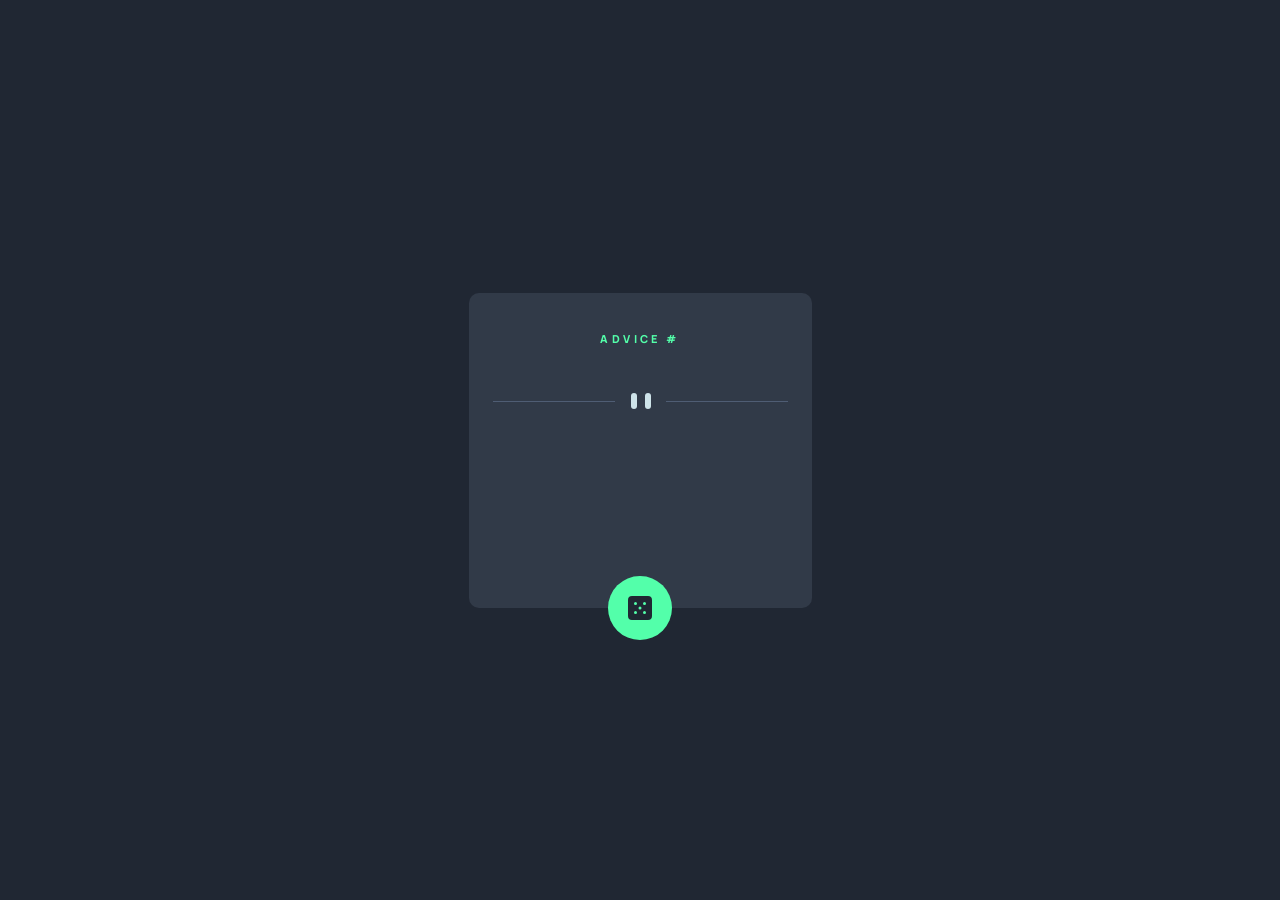
==== docs/index.html @ 33066670 "+Update Work" ====
<!DOCTYPE html><html lang="en"><head><meta charset="UTF-8"><link rel="icon" type="image/svg+xml" href="./assets/favicon-32x32-DQjEQYWa.png"><meta name="viewport" content="width=device-width,initial-scale=1"><link rel="preconnect" href="https://fonts.googleapis.com"><link rel="preconnect" href="https://fonts.gstatic.com" crossorigin><link href="https://fonts.googleapis.com/css2?family=Manrope:wght@200..800&display=swap" rel="stylesheet"><title>Vite Template</title><script type="module" crossorigin src="./assets/index-BFO_OPbD.js"></script><link rel="stylesheet" crossorigin href="./assets/index-Dh28Od13.css"></head><body><main class="main"><div class="card"><div class="card__span"><span class="card__span--id">ADVICE #<span id="span-id"></span></span> <span id="span-text" class="card__span--text"></span></div><div class="card__separator"><img src="data:image/svg+xml,%3csvg%20width='295'%20height='16'%20xmlns='http://www.w3.org/2000/svg'%3e%3cg%20fill='none'%20fill-rule='evenodd'%3e%3cpath%20fill='%234F5D74'%20d='M0%208h122v1H0zM173%208h122v1H173z'/%3e%3cg%20transform='translate(138)'%20fill='%23CEE3E9'%3e%3crect%20width='6'%20height='16'%20rx='3'/%3e%3crect%20x='14'%20width='6'%20height='16'%20rx='3'/%3e%3c/g%3e%3c/g%3e%3c/svg%3e" alt></div><div id="button-generator" class="card__generator"><img src="data:image/svg+xml,%3csvg%20width='24'%20height='24'%20xmlns='http://www.w3.org/2000/svg'%3e%3cpath%20d='M20%200H4a4.005%204.005%200%200%200-4%204v16a4.005%204.005%200%200%200%204%204h16a4.005%204.005%200%200%200%204-4V4a4.005%204.005%200%200%200-4-4ZM7.5%2018a1.5%201.5%200%201%201%200-3%201.5%201.5%200%200%201%200%203Zm0-9a1.5%201.5%200%201%201%200-3%201.5%201.5%200%200%201%200%203Zm4.5%204.5a1.5%201.5%200%201%201%200-3%201.5%201.5%200%200%201%200%203Zm4.5%204.5a1.5%201.5%200%201%201%200-3%201.5%201.5%200%200%201%200%203Zm0-9a1.5%201.5%200%201%201%200-3%201.5%201.5%200%200%201%200%203Z'%20fill='%23202733'/%3e%3c/svg%3e" alt></div></div></main></body></html>
---- docs/assets/index-Dh28Od13.css ----
html{-webkit-text-size-adjust:100%;line-height:1.15}body{margin:0}main{display:block}h1{font-size:2em;margin:.67em 0}hr{-webkit-box-sizing:content-box;box-sizing:content-box;height:0;overflow:visible}pre{font-family:monospace,monospace;font-size:1em}a{background-color:transparent}abbr[title]{border-bottom:none;text-decoration:underline;-webkit-text-decoration:underline dotted;text-decoration:underline dotted}b,strong{font-weight:bolder}code,kbd,samp{font-family:monospace,monospace;font-size:1em}small{font-size:80%}sub,sup{font-size:75%;line-height:0;position:relative;vertical-align:baseline}sub{bottom:-.25em}sup{top:-.5em}img{border-style:none}button,input,optgroup,select,textarea{font-family:inherit;font-size:100%;line-height:1.15;margin:0}button,input{overflow:visible}button,select{text-transform:none}[type=button],[type=reset],[type=submit],button{-moz-appearance:button;appearance:button;-webkit-appearance:button}[type=button]::-moz-focus-inner,[type=reset]::-moz-focus-inner,[type=submit]::-moz-focus-inner,button::-moz-focus-inner{border-style:none;padding:0}[type=button]:-moz-focusring,[type=reset]:-moz-focusring,[type=submit]:-moz-focusring,button:-moz-focusring{outline:1px dotted ButtonText}fieldset{padding:.35em .75em .625em}legend{-webkit-box-sizing:border-box;box-sizing:border-box;color:inherit;display:table;max-width:100%;padding:0;white-space:normal}progress{vertical-align:baseline}textarea{overflow:auto}[type=checkbox],[type=radio]{-webkit-box-sizing:border-box;box-sizing:border-box;padding:0}[type=number]::-webkit-inner-spin-button,[type=number]::-webkit-outer-spin-button{height:auto}[type=search]{-moz-appearance:textfield;appearance:textfield;-webkit-appearance:textfield;outline-offset:-2px}[type=search]::-webkit-search-decoration{-webkit-appearance:none}::-webkit-file-upload-button{-webkit-appearance:button;font:inherit}details{display:block}summary{display:list-item}template{display:none}[hidden]{display:none}*,:after,:before{-webkit-box-sizing:border-box;box-sizing:border-box}img{display:block;max-width:100%}ul{list-style:none;margin-bottom:0;margin-top:0;padding-left:0}a{color:inherit;text-decoration:none}html{scroll-behavior:smooth}body{background-color:#202733;font-family:sans-serif}.main{-webkit-box-pack:center;-ms-flex-pack:center;justify-content:center;min-height:100vh}.card,.main{-webkit-box-align:center;-ms-flex-align:center;align-items:center;display:-webkit-box;display:-ms-flexbox;display:flex}.card{-webkit-box-orient:vertical;-webkit-box-direction:normal;background-color:#313a48;border-radius:10px;-ms-flex-direction:column;flex-direction:column;height:315px;position:relative;width:343px}@media screen and (min-width:1440px){.card{height:332px;width:540px}}.card__span{-webkit-box-orient:vertical;-webkit-box-direction:normal;display:-webkit-box;display:-ms-flexbox;display:flex;-ms-flex-direction:column;flex-direction:column;gap:24px;margin-top:40px;margin-inline:24px;padding-bottom:24px;text-align:center}@media screen and (min-width:1440px){.card__span{margin-inline:48px;padding-bottom:48px}}.card__span--id{color:#53ffaa;font-size:11px;letter-spacing:3.46px}.card__span--id,.card__span--text{font-family:Manrope,sans-serif;font-weight:800;line-height:auto}.card__span--text{color:#cee3e9;font-size:24px;letter-spacing:-.26px}.card__separator{margin-inline:24px}@media screen and (min-width:1440px){.card__separator{margin-inline:40px}}.card__generator{-webkit-box-align:center;-ms-flex-align:center;-webkit-box-pack:center;-ms-flex-pack:center;align-items:center;background-color:#53ffaa;border-radius:50%;bottom:0;display:-webkit-box;display:-ms-flexbox;display:flex;height:64px;justify-content:center;position:absolute;translate:0 50%;width:64px}@media (hover:hover){.card__generator:hover{-webkit-box-shadow:0 0 40px #53ffaa;box-shadow:0 0 40px #53ffaa}}
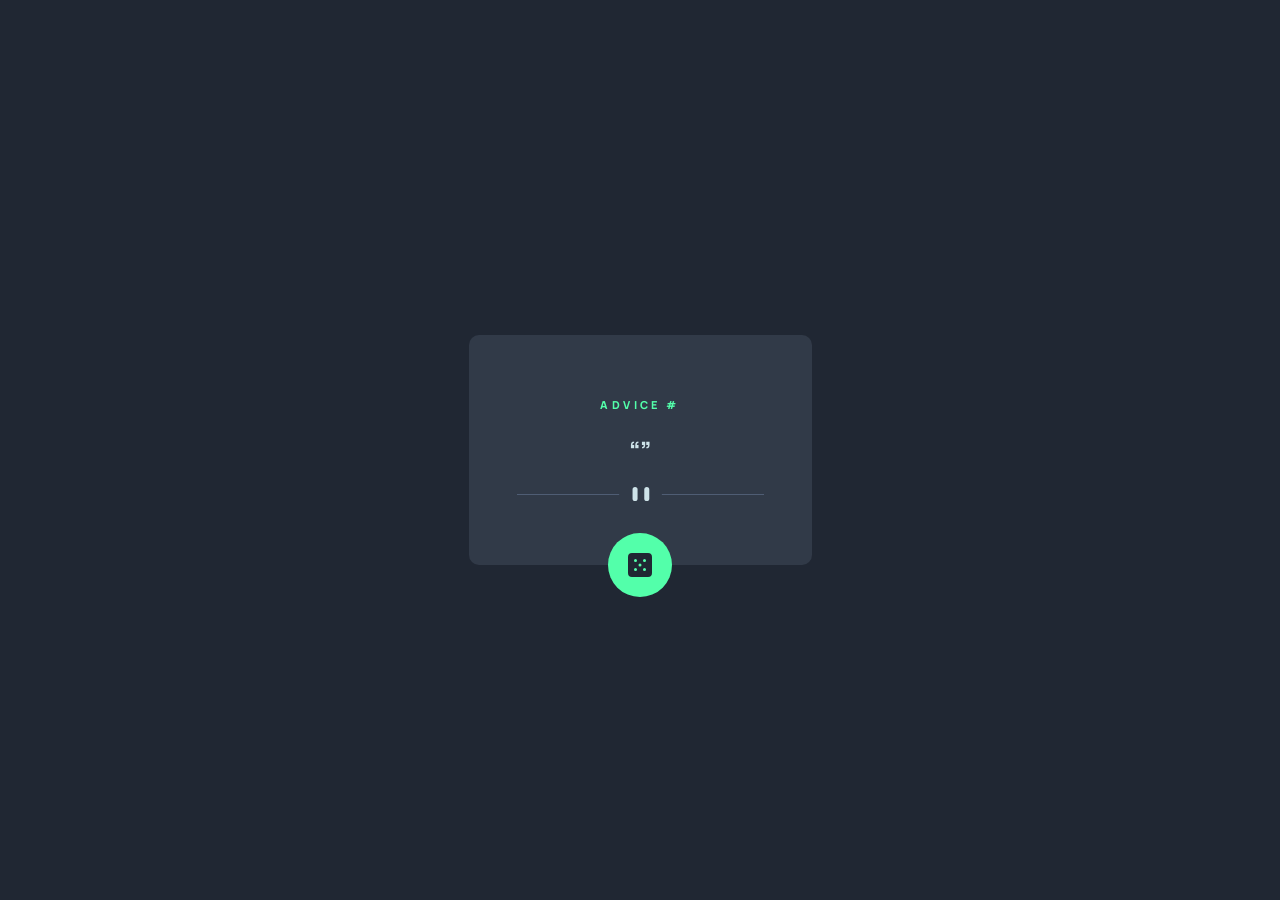
==== commit cb052e50: "+Update" ====
--- a/docs/index.html
+++ b/docs/index.html
@@ -1 +1 @@
-<!DOCTYPE html><html lang="en"><head><meta charset="UTF-8"><link rel="icon" type="image/svg+xml" href="./assets/favicon-32x32-DQjEQYWa.png"><meta name="viewport" content="width=device-width,initial-scale=1"><link rel="preconnect" href="https://fonts.googleapis.com"><link rel="preconnect" href="https://fonts.gstatic.com" crossorigin><link href="https://fonts.googleapis.com/css2?family=Manrope:wght@200..800&display=swap" rel="stylesheet"><title>Vite Template</title><script type="module" crossorigin src="./assets/index-BFO_OPbD.js"></script><link rel="stylesheet" crossorigin href="./assets/index-Dh28Od13.css"></head><body><main class="main"><div class="card"><div class="card__span"><span class="card__span--id">ADVICE #<span id="span-id"></span></span> <span id="span-text" class="card__span--text"></span></div><div class="card__separator"><img src="data:image/svg+xml,%3csvg%20width='295'%20height='16'%20xmlns='http://www.w3.org/2000/svg'%3e%3cg%20fill='none'%20fill-rule='evenodd'%3e%3cpath%20fill='%234F5D74'%20d='M0%208h122v1H0zM173%208h122v1H173z'/%3e%3cg%20transform='translate(138)'%20fill='%23CEE3E9'%3e%3crect%20width='6'%20height='16'%20rx='3'/%3e%3crect%20x='14'%20width='6'%20height='16'%20rx='3'/%3e%3c/g%3e%3c/g%3e%3c/svg%3e" alt></div><div id="button-generator" class="card__generator"><img src="data:image/svg+xml,%3csvg%20width='24'%20height='24'%20xmlns='http://www.w3.org/2000/svg'%3e%3cpath%20d='M20%200H4a4.005%204.005%200%200%200-4%204v16a4.005%204.005%200%200%200%204%204h16a4.005%204.005%200%200%200%204-4V4a4.005%204.005%200%200%200-4-4ZM7.5%2018a1.5%201.5%200%201%201%200-3%201.5%201.5%200%200%201%200%203Zm0-9a1.5%201.5%200%201%201%200-3%201.5%201.5%200%200%201%200%203Zm4.5%204.5a1.5%201.5%200%201%201%200-3%201.5%201.5%200%200%201%200%203Zm4.5%204.5a1.5%201.5%200%201%201%200-3%201.5%201.5%200%200%201%200%203Zm0-9a1.5%201.5%200%201%201%200-3%201.5%201.5%200%200%201%200%203Z'%20fill='%23202733'/%3e%3c/svg%3e" alt></div></div></main></body></html>+<!DOCTYPE html><html lang="en"><head><meta charset="UTF-8"><link rel="icon" type="image/svg+xml" href="./assets/favicon-32x32-DQjEQYWa.png"><meta name="viewport" content="width=device-width,initial-scale=1"><link rel="preconnect" href="https://fonts.googleapis.com"><link rel="preconnect" href="https://fonts.gstatic.com" crossorigin><link href="https://fonts.googleapis.com/css2?family=Manrope:wght@200..800&display=swap" rel="stylesheet"><title>Advice Generator</title><script type="module" crossorigin src="./assets/index-v1oyJDu3.js"></script><link rel="stylesheet" crossorigin href="./assets/index-BXLT1pLE.css"></head><body><main class="main"><div class="card"><div class="card__span"><span class="card__span--id">ADVICE #<span id="span-id"></span></span> <span id="span-text" class="card__span--text"></span></div><div class="card__separator"><picture><source srcset="data:image/svg+xml,%3csvg%20width='444'%20height='16'%20xmlns='http://www.w3.org/2000/svg'%3e%3cg%20fill='none'%20fill-rule='evenodd'%3e%3cpath%20fill='%234F5D74'%20d='M0%208h196v1H0zM248%208h196v1H248z'/%3e%3cg%20transform='translate(212)'%20fill='%23CEE3E9'%3e%3crect%20width='6'%20height='16'%20rx='3'/%3e%3crect%20x='14'%20width='6'%20height='16'%20rx='3'/%3e%3c/g%3e%3c/g%3e%3c/svg%3e" media="(min-width: 1440px)"><source srcset="data:image/svg+xml,%3csvg%20width='295'%20height='16'%20xmlns='http://www.w3.org/2000/svg'%3e%3cg%20fill='none'%20fill-rule='evenodd'%3e%3cpath%20fill='%234F5D74'%20d='M0%208h122v1H0zM173%208h122v1H173z'/%3e%3cg%20transform='translate(138)'%20fill='%23CEE3E9'%3e%3crect%20width='6'%20height='16'%20rx='3'/%3e%3crect%20x='14'%20width='6'%20height='16'%20rx='3'/%3e%3c/g%3e%3c/g%3e%3c/svg%3e" media="(min-width: 375px)"><img src="data:image/svg+xml,%3csvg%20width='295'%20height='16'%20xmlns='http://www.w3.org/2000/svg'%3e%3cg%20fill='none'%20fill-rule='evenodd'%3e%3cpath%20fill='%234F5D74'%20d='M0%208h122v1H0zM173%208h122v1H173z'/%3e%3cg%20transform='translate(138)'%20fill='%23CEE3E9'%3e%3crect%20width='6'%20height='16'%20rx='3'/%3e%3crect%20x='14'%20width='6'%20height='16'%20rx='3'/%3e%3c/g%3e%3c/g%3e%3c/svg%3e" alt></picture></div><div id="button-generator" class="card__generator"><img src="data:image/svg+xml,%3csvg%20width='24'%20height='24'%20xmlns='http://www.w3.org/2000/svg'%3e%3cpath%20d='M20%200H4a4.005%204.005%200%200%200-4%204v16a4.005%204.005%200%200%200%204%204h16a4.005%204.005%200%200%200%204-4V4a4.005%204.005%200%200%200-4-4ZM7.5%2018a1.5%201.5%200%201%201%200-3%201.5%201.5%200%200%201%200%203Zm0-9a1.5%201.5%200%201%201%200-3%201.5%201.5%200%200%201%200%203Zm4.5%204.5a1.5%201.5%200%201%201%200-3%201.5%201.5%200%200%201%200%203Zm4.5%204.5a1.5%201.5%200%201%201%200-3%201.5%201.5%200%200%201%200%203Zm0-9a1.5%201.5%200%201%201%200-3%201.5%201.5%200%200%201%200%203Z'%20fill='%23202733'/%3e%3c/svg%3e" alt></div></div></main></body></html>
--- a/docs/assets/index-BXLT1pLE.css
+++ b/docs/assets/index-BXLT1pLE.css
@@ -0,0 +1 @@
+html{-webkit-text-size-adjust:100%;line-height:1.15}body{margin:0}main{display:block}h1{font-size:2em;margin:.67em 0}hr{-webkit-box-sizing:content-box;box-sizing:content-box;height:0;overflow:visible}pre{font-family:monospace,monospace;font-size:1em}a{background-color:transparent}abbr[title]{border-bottom:none;text-decoration:underline;-webkit-text-decoration:underline dotted;text-decoration:underline dotted}b,strong{font-weight:bolder}code,kbd,samp{font-family:monospace,monospace;font-size:1em}small{font-size:80%}sub,sup{font-size:75%;line-height:0;position:relative;vertical-align:baseline}sub{bottom:-.25em}sup{top:-.5em}img{border-style:none}button,input,optgroup,select,textarea{font-family:inherit;font-size:100%;line-height:1.15;margin:0}button,input{overflow:visible}button,select{text-transform:none}[type=button],[type=reset],[type=submit],button{-moz-appearance:button;appearance:button;-webkit-appearance:button}[type=button]::-moz-focus-inner,[type=reset]::-moz-focus-inner,[type=submit]::-moz-focus-inner,button::-moz-focus-inner{border-style:none;padding:0}[type=button]:-moz-focusring,[type=reset]:-moz-focusring,[type=submit]:-moz-focusring,button:-moz-focusring{outline:1px dotted ButtonText}fieldset{padding:.35em .75em .625em}legend{-webkit-box-sizing:border-box;box-sizing:border-box;color:inherit;display:table;max-width:100%;padding:0;white-space:normal}progress{vertical-align:baseline}textarea{overflow:auto}[type=checkbox],[type=radio]{-webkit-box-sizing:border-box;box-sizing:border-box;padding:0}[type=number]::-webkit-inner-spin-button,[type=number]::-webkit-outer-spin-button{height:auto}[type=search]{-moz-appearance:textfield;appearance:textfield;-webkit-appearance:textfield;outline-offset:-2px}[type=search]::-webkit-search-decoration{-webkit-appearance:none}::-webkit-file-upload-button{-webkit-appearance:button;font:inherit}details{display:block}summary{display:list-item}template{display:none}[hidden]{display:none}*,:after,:before{-webkit-box-sizing:border-box;box-sizing:border-box}img{display:block;max-width:100%}ul{list-style:none;margin-bottom:0;margin-top:0;padding-left:0}a{color:inherit;text-decoration:none}html{scroll-behavior:smooth}body{background-color:#202733;font-family:sans-serif}.main{-webkit-box-pack:center;-ms-flex-pack:center;-webkit-box-align:center;-ms-flex-align:center;align-items:center;display:-webkit-box;display:-ms-flexbox;display:flex;justify-content:center;min-height:100vh}.card{background-color:#313a48;border-radius:.625rem;padding:1.5rem 1.5rem 4rem;position:relative;width:343px}@media screen and (min-width:1440px){.card{padding:3rem 3rem 4.5rem;width:540px}}.card__span{-webkit-box-orient:vertical;-webkit-box-direction:normal;display:-webkit-box;display:-ms-flexbox;display:flex;-ms-flex-direction:column;flex-direction:column;gap:1.5rem;margin-top:2.5rem;margin-inline:1.5rem;padding-bottom:1.5rem;text-align:center}@media screen and (min-width:1440px){.card__span{margin-inline:3rem;padding-bottom:3rem}}.card__span--id{color:#53ffaa;font-size:.6875rem;letter-spacing:.2162rem}.card__span--id,.card__span--text{font-family:Manrope,sans-serif;font-weight:800}.card__span--text{color:#cee3e9;font-size:1.5rem;letter-spacing:-.0163rem;line-height:auto}.card__span--text:before{content:open-quote}.card__span--text:after{content:close-quote}.card__separator{margin-inline:1.5rem}@media screen and (min-width:1440px){.card__separator{margin-inline:2.5rem}}.card__generator{background-color:#53ffaa;border-radius:50%;bottom:0;cursor:pointer;left:50%;padding:1.25rem;position:absolute;-webkit-transition:-webkit-box-shadow .2s;transition:-webkit-box-shadow .2s;transition:box-shadow .2s;transition:box-shadow .2s,-webkit-box-shadow .2s;translate:-50% 50%;width:64px}@media (hover:hover){.card__generator:hover{-webkit-box-shadow:0 0 20px #53ffaa;box-shadow:0 0 20px #53ffaa}}
